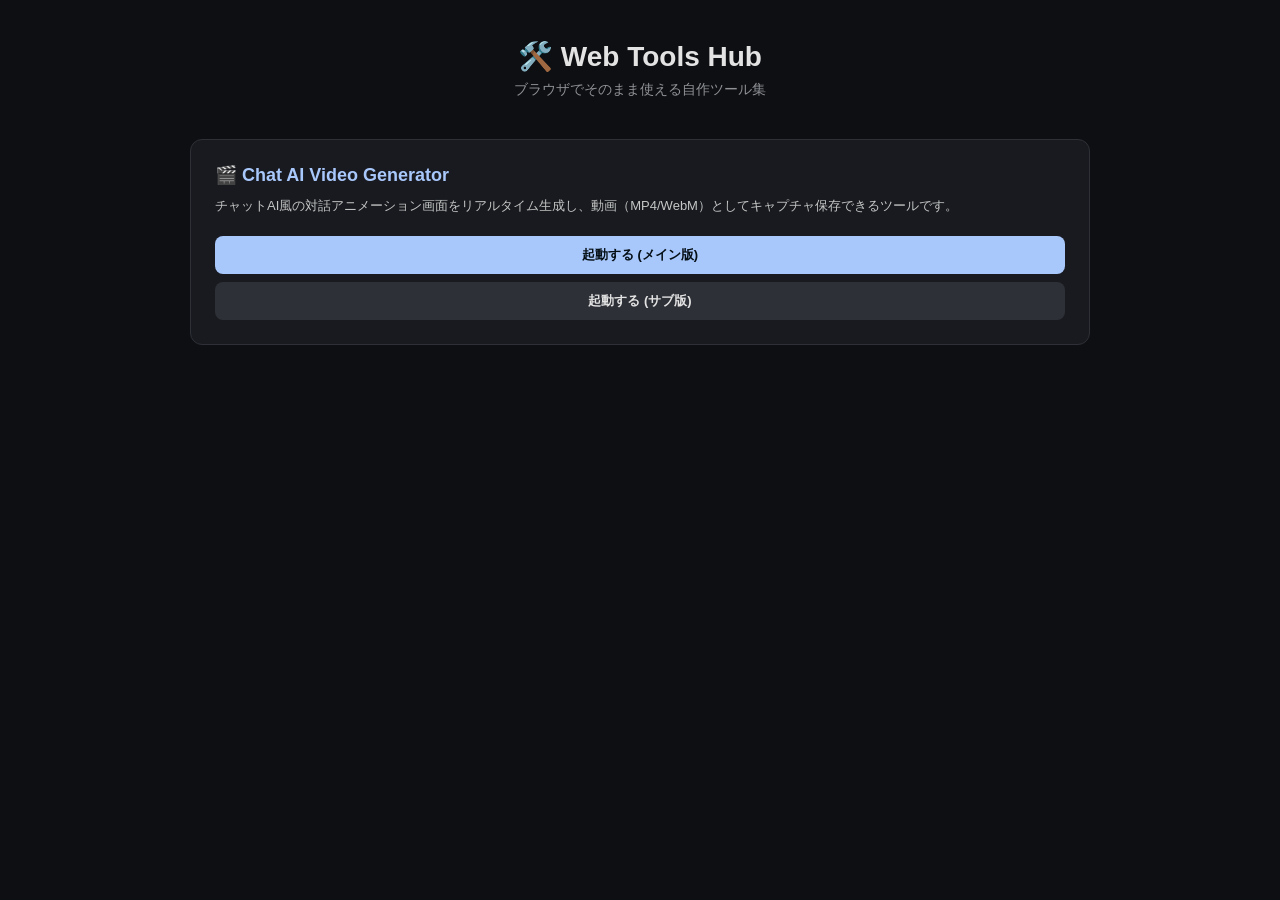
==== index.html @ 29b82633 "Add portal index.html for GitHub Pages" ====
<!DOCTYPE html>
<html lang="ja">
<head>
  <meta charset="UTF-8">
  <meta name="viewport" content="width=device-width, initial-scale=1.0">
  <title>Web Tools Hub</title>
  <style>
    * { box-sizing: border-box; margin: 0; padding: 0; }
    body {
      font-family: -apple-system, BlinkMacSystemFont, 'Segoe UI', Roboto, Helvetica, Arial, sans-serif;
      background-color: #0e0f12;
      color: #ffffff;
      display: flex;
      flex-direction: column;
      align-items: center;
      min-height: 100vh;
      padding: 40px 20px;
    }
    .header {
      text-align: center;
      margin-bottom: 40px;
    }
    .header h1 {
      font-size: 28px;
      font-weight: 600;
      color: #e3e3e3;
      margin-bottom: 8px;
    }
    .header p {
      font-size: 14px;
      color: #8e9196;
    }
    .grid {
      display: grid;
      grid-template-columns: repeat(auto-fit, minmax(300px, 1fr));
      gap: 20px;
      width: 100%;
      max-width: 900px;
    }
    .card {
      background: #181a1f;
      border: 1px solid #2d3037;
      border-radius: 12px;
      padding: 24px;
      display: flex;
      flex-direction: column;
      justify-content: space-between;
      transition: transform 0.2s, border-color 0.2s;
    }
    .card:hover {
      transform: translateY(-2px);
      border-color: #a8c7fa;
    }
    .card h2 {
      font-size: 18px;
      margin-bottom: 10px;
      color: #a8c7fa;
    }
    .card p {
      font-size: 13px;
      color: #c4c7c5;
      line-height: 1.5;
      margin-bottom: 20px;
    }
    .button-group {
      display: flex;
      flex-direction: column;
      gap: 8px;
    }
    .btn {
      display: block;
      text-align: center;
      background: #2d3037;
      color: #e3e3e3;
      text-decoration: none;
      padding: 10px 16px;
      border-radius: 8px;
      font-size: 13px;
      font-weight: 600;
      transition: background 0.2s, color 0.2s;
    }
    .btn.primary {
      background: #a8c7fa;
      color: #040e15;
    }
    .btn:hover {
      background: #3c4043;
    }
    .btn.primary:hover {
      background: #c2e7ff;
    }
  </style>
</head>
<body>
  <div class="header">
    <h1>🛠️ Web Tools Hub</h1>
    <p>ブラウザでそのまま使える自作ツール集</p>
  </div>

  <div class="grid">
    <div class="card">
      <div>
        <h2>🎬 Chat AI Video Generator</h2>
        <p>チャットAI風の対話アニメーション画面をリアルタイム生成し、動画（MP4/WebM）としてキャプチャ保存できるツールです。</p>
      </div>
      <div class="button-group">
        <a href="./chatAI_generator/chatAI_image_gen.html" class="btn primary">起動する (メイン版)</a>
        <a href="./chatAI_generator/generator.html" class="btn">起動する (サブ版)</a>
      </div>
    </div>
  </div>
</body>
</html>
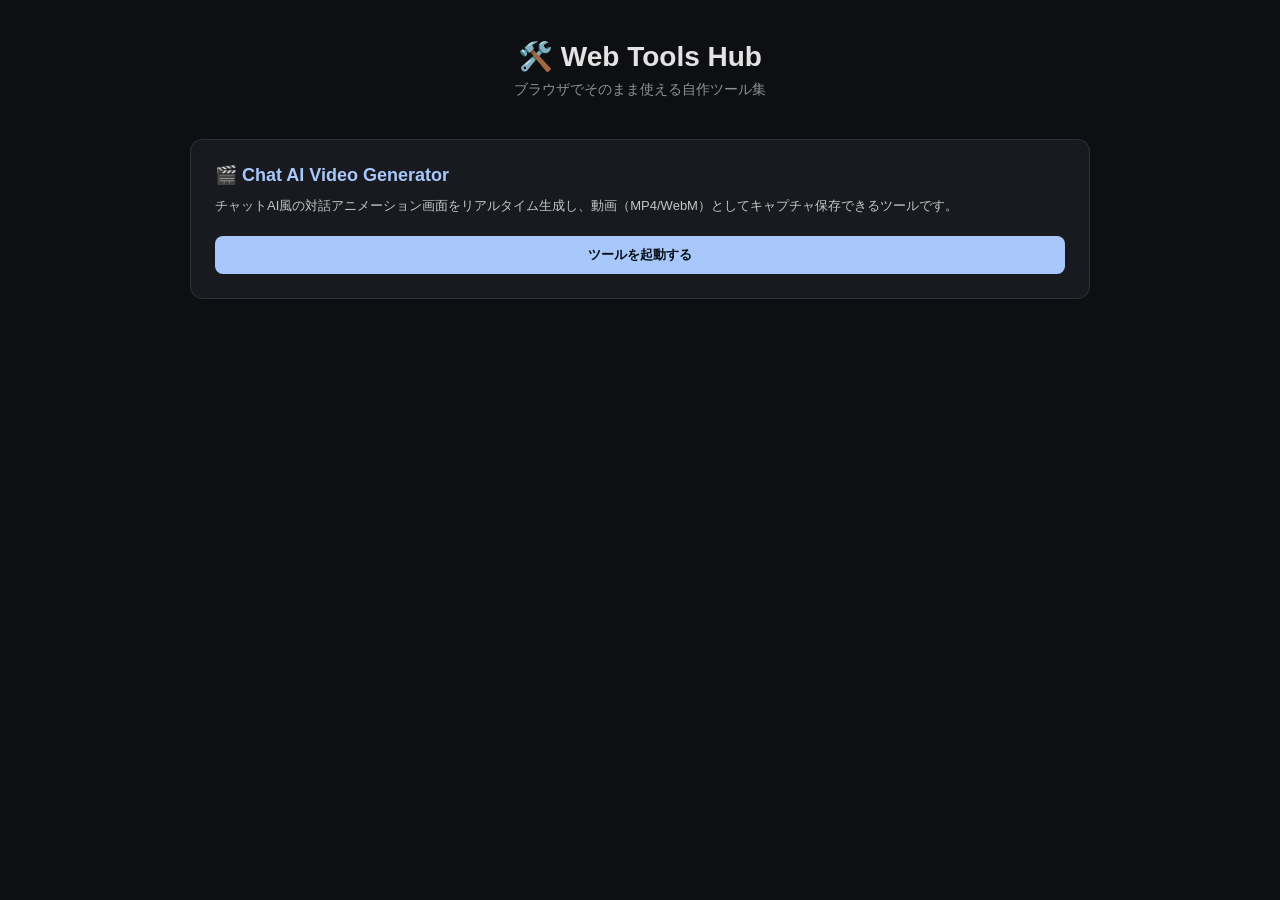
==== commit 4731688e: "Remove sub version button from portal" ====
--- a/index.html
+++ b/index.html
@@ -83,9 +83,6 @@
       background: #a8c7fa;
       color: #040e15;
     }
-    .btn:hover {
-      background: #3c4043;
-    }
     .btn.primary:hover {
       background: #c2e7ff;
     }
@@ -104,8 +101,7 @@
         <p>チャットAI風の対話アニメーション画面をリアルタイム生成し、動画（MP4/WebM）としてキャプチャ保存できるツールです。</p>
       </div>
       <div class="button-group">
-        <a href="./chatAI_generator/chatAI_image_gen.html" class="btn primary">起動する (メイン版)</a>
-        <a href="./chatAI_generator/generator.html" class="btn">起動する (サブ版)</a>
+        <a href="./chatAI_generator/chatAI_image_gen.html" class="btn primary">ツールを起動する</a>
       </div>
     </div>
   </div>
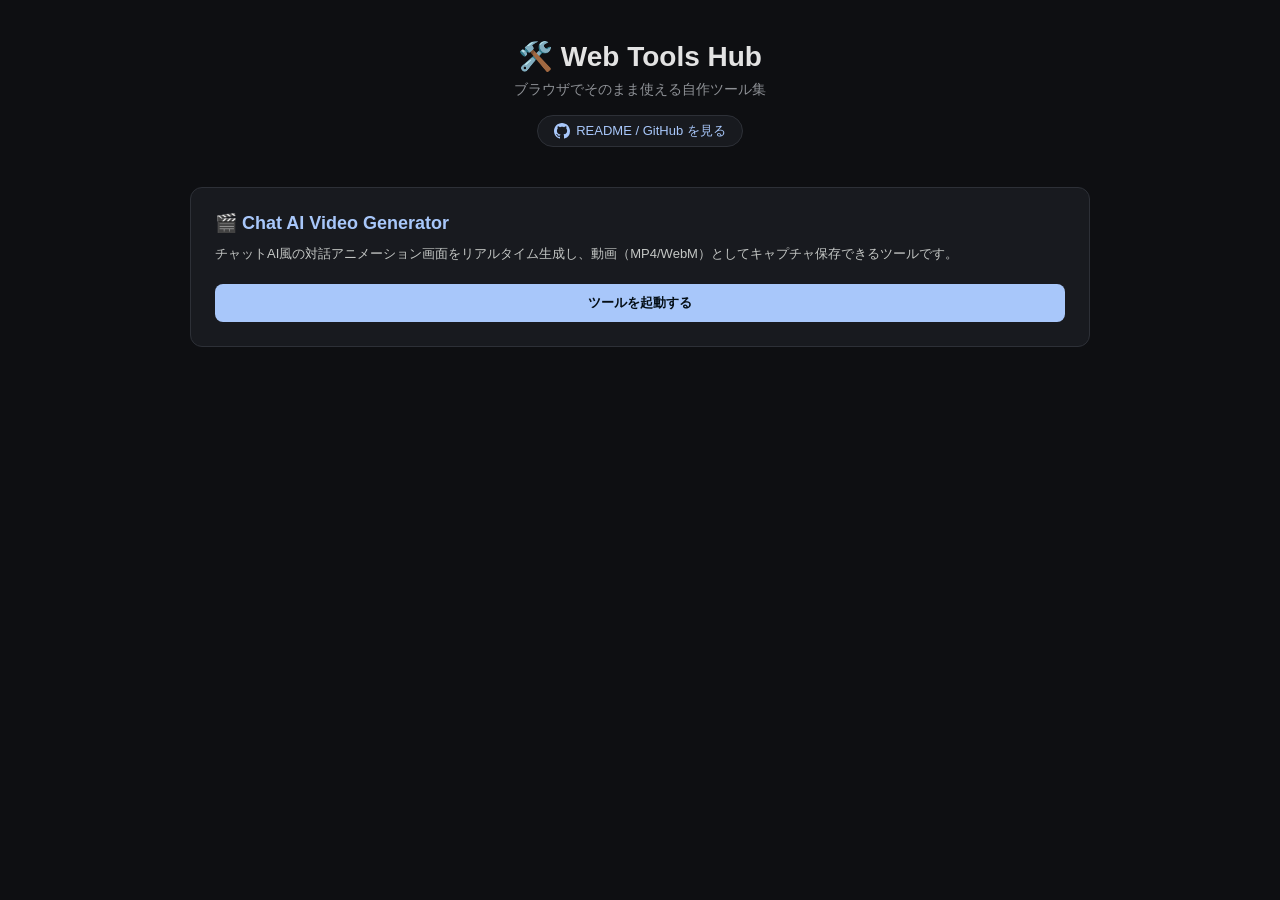
==== commit 3419e38c: "Add README link to index.html" ====
--- a/index.html
+++ b/index.html
@@ -29,6 +29,24 @@
     .header p {
       font-size: 14px;
       color: #8e9196;
+      margin-bottom: 16px;
+    }
+    .github-link {
+      display: inline-flex;
+      align-items: center;
+      gap: 6px;
+      font-size: 13px;
+      color: #a8c7fa;
+      text-decoration: none;
+      background: #181a1f;
+      border: 1px solid #2d3037;
+      padding: 6px 16px;
+      border-radius: 20px;
+      transition: all 0.2s;
+    }
+    .github-link:hover {
+      background: #2d3037;
+      border-color: #a8c7fa;
     }
     .grid {
       display: grid;
@@ -92,6 +110,12 @@
   <div class="header">
     <h1>🛠️ Web Tools Hub</h1>
     <p>ブラウザでそのまま使える自作ツール集</p>
+    <a href="https://github.com/rowsei-san/web-tools#readme" target="_blank" rel="noopener noreferrer" class="github-link">
+      <svg width="16" height="16" viewBox="0 0 16 16" fill="currentColor">
+        <path d="M8 0C3.58 0 0 3.58 0 8c0 3.54 2.29 6.53 5.47 7.59.4.07.55-.17.55-.38 0-.19-.01-.82-.01-1.49-2.01.37-2.53-.49-2.69-.94-.09-.23-.48-.94-.82-1.13-.28-.15-.68-.52-.01-.53.63-.01 1.08.58 1.23.82.72 1.21 1.87.87 2.33.66.07-.52.28-.87.51-1.07-1.78-.2-3.64-.89-3.64-3.95 0-.87.31-1.59.82-2.15-.08-.2-.36-1.02.08-2.12 0 0 .67-.21 2.2.82.64-.18 1.32-.27 2-.27.68 0 1.36.09 2 .27 1.53-1.04 2.2-.82 2.2-.82.44 1.1.16 1.92.08 2.12.51.56.82 1.27.82 2.15 0 3.07-1.87 3.75-3.65 3.95.29.25.54.73.54 1.48 0 1.07-.01 1.93-.01 2.2 0 .21.15.46.55.38A8.013 8.013 0 0016 8c0-4.42-3.58-8-8-8z"></path>
+      </svg>
+      README / GitHub を見る
+    </a>
   </div>
 
   <div class="grid">
